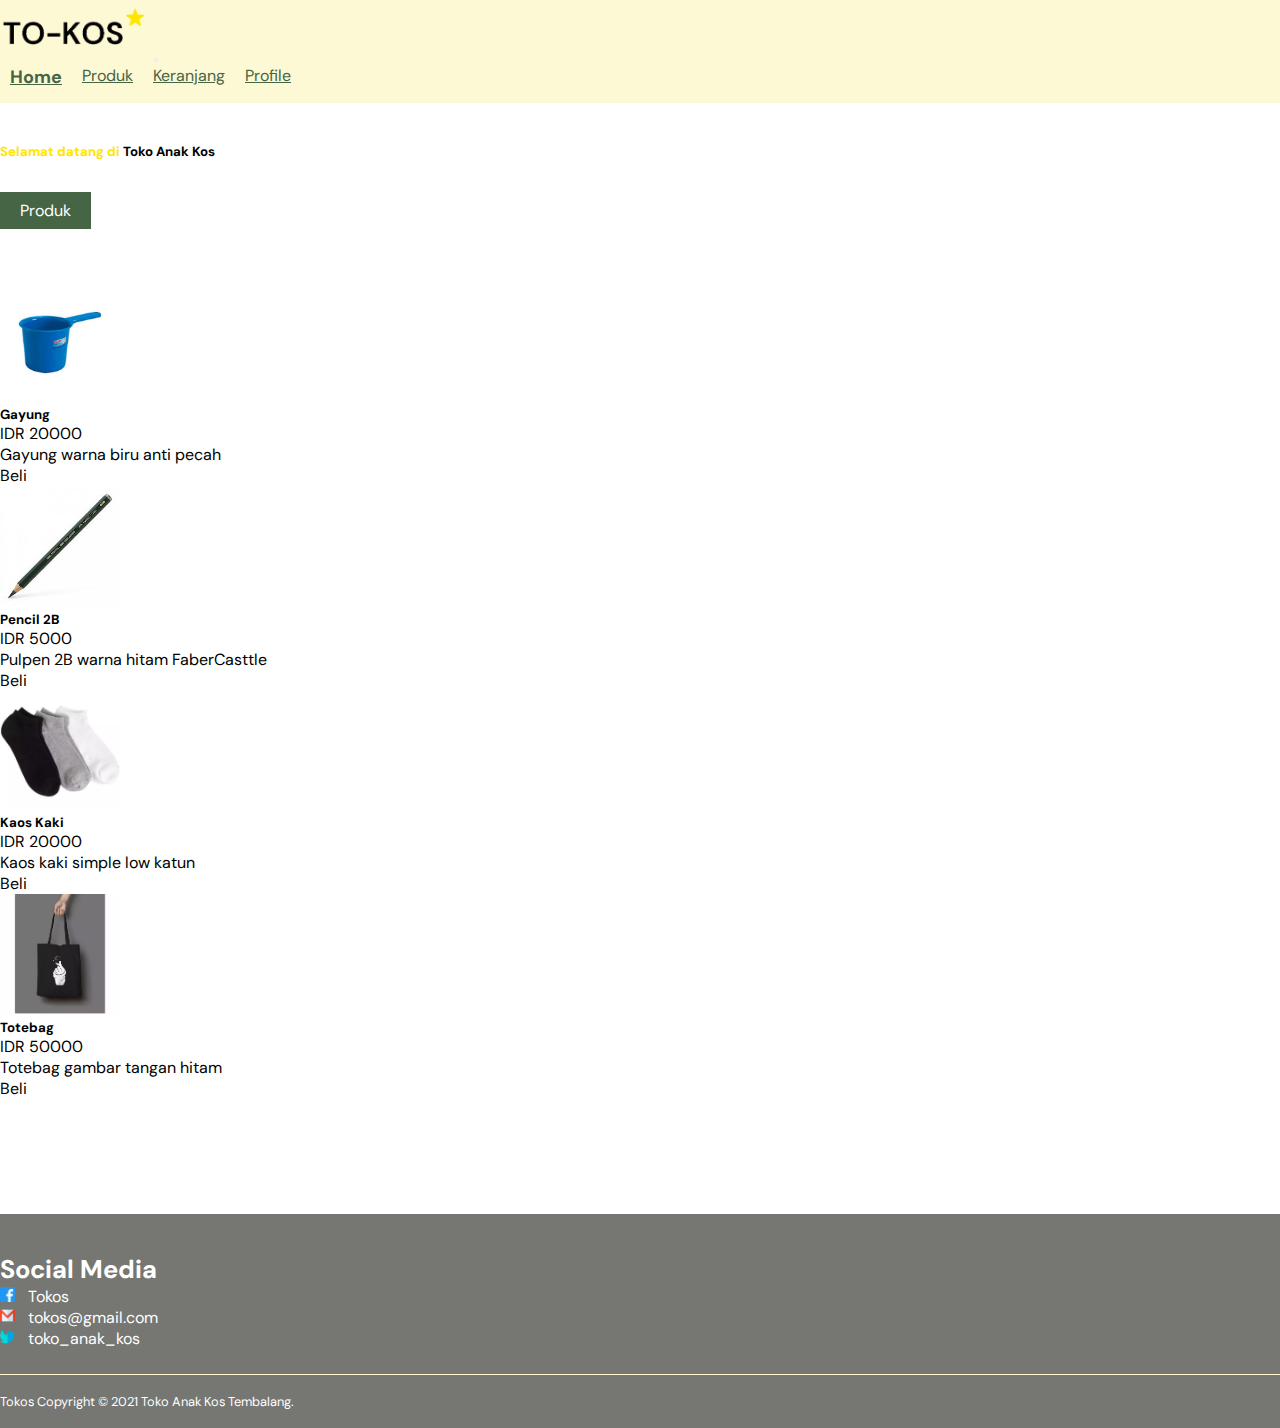
==== index.html @ ce703771 "isialamat" ====
<!DOCTYPE html>
<html lang="en">
<head>
    <meta charset="UTF-8">
    <meta http-equiv="X-UA-Compatible" content="IE=edge">
    <meta name="viewport" content="width=device-width, initial-scale=1.0">
    <title>Home</title>
    <link rel="preconnect" href="https://fonts.googleapis.com">
    <link rel="preconnect" href="https://fonts.gstatic.com" crossorigin>
    <link href="https://fonts.googleapis.com/css2?family=DM+Sans:ital,wght@0,400;0,500;0,700;1,400&display=swap" rel="stylesheet">
    <link href="https://cdn.jsdelivr.net/npm/bootstrap@5.1.3/dist/css/bootstrap.min.css" rel="stylesheet" integrity="sha384-1BmE4kWBq78iYhFldvKuhfTAU6auU8tT94WrHftjDbrCEXSU1oBoqyl2QvZ6jIW3" crossorigin="anonymous">
    <script src="https://cdn.jsdelivr.net/npm/bootstrap@5.1.3/dist/js/bootstrap.bundle.min.js" integrity="sha384-ka7Sk0Gln4gmtz2MlQnikT1wXgYsOg+OMhuP+IlRH9sENBO0LRn5q+8nbTov4+1p" crossorigin="anonymous"></script>
    <link rel="stylesheet" href="customerstyle.css">
</head>
<body>
    <!-- navbar -->
    <nav class="navbar navbar-expand-lg " style="background:#FDF9D5">
        <div class="container p-2">
          <img src="images/tokos.png" style="height: 60px; background-size: cover;" alt="">
          <button class="navbar-toggler navbar-light" type="button" data-bs-toggle="collapse" data-bs-target="#navbarNavAltMarkup" aria-controls="navbarNavAltMarkup" aria-expanded="false" aria-label="Toggle navigation">
            <span style="height: 3vh;" class="navbar-toggler-icon" ></span>
          </button>
          <div class="collapse navbar-collapse justify-content-end" style="height: 3vw;" id="navbarNavAltMarkup">
            <div class=" navbar-nav" style="display: flex;" >
              <a class="nav-link" style="font-weight: 700; font-size: large;" href="index.html">Home</a>
              <a class="nav-link" href="produk.html">Produk</a>
              <a class="nav-link" href="keranjang.html">Keranjang</a>
              <a class="nav-link" href="profile.html">Profile</a>
            </div>
          </div>
        </div>
    </nav>
    <!-- header -->
    <div class="container text-center" style="margin-top: 40px;">
        <h5 > <span style="color: #FFE500;" >Selamat datang di</span> Toko Anak Kos</h5>
        <div class="container" style="margin-top: 40px;">
            <a class="btnproduk" href="produk.html" style=" background-color: #466545;color: white;;text-decoration: none;padding: 8px 20px; ">Produk</a>
        </div>
    </div>
    <!-- selogan -->
    <div class="container"></div>


    <!-- menampilkan sample barang -->
    <div class="container" style="margin-top: 60px;" >
        <div class="row row-cols-2 row-cols-lg-4 g-2 g-lg-3">
          <div class="col">
            <div class="p-3 border ">
                <img src="images/gayung.jpg" style="width: 120px;background-size: cover;"  alt="">
                <h5> Gayung</h5>
                <p>IDR 20000 <br> Gayung warna biru anti pecah </p>
                <div class="btn btn-warning">Beli</div>
            </div>
          </div>
          <div class="col">
            <div class="p-3 border ">
                <img src="images/pencil.jfif" style="width: 120px;background-size: cover;"  alt="">
                <h5>Pencil 2B</h5>
                <p>IDR 5000 <br> Pulpen 2B warna hitam  FaberCasttle</p>
                <div class="btn btn-warning">Beli</div>
            </div>
          </div>
          <div class="col">
            <div class="p-3 border ">
                <img src="images/kaos_kaki.jpg" style="width: 120px;background-size: cover;"  alt="">
                <h5>Kaos Kaki</h5>
                <p>IDR 20000 <br> Kaos kaki simple low katun</p>
                <div class="btn btn-warning">Beli</div>
            </div>
          </div>
          <div class="col">
            <div class="p-3 border ">
                <img src="images/totebag.webp" style="width: 120px;background-size: cover;"  alt="">
                <h5>Totebag</h5>
                <p>IDR 50000 <br> Totebag gambar tangan hitam</p>
                <div class="btn btn-warning">Beli</div>
            </div>
          </div>
        </div>
    </div>

    <footer>
        <div class="isi" style="border-bottom:#FDF9D5 0.1vw solid;">
            <div class="container justify-content-end " >
                <div class="main" style="margin-top: 9vw;">
                    <p style="font-size: 2vw; font-weight: 700;  padding-top: 3vw;">Social Media</p>
                </div>
                <div class="akun" style="margin-bottom: 2vw;">
                    <img src="images/facebook.png" style="width: 15px;background-size: cover;" alt=""><a class="facebook" href="">Tokos</a><br>
                    <img src="images/mail.png" style="width: 15px;background-size: cover;" alt=""><a class="mail" href="">tokos@gmail.com</a><br>
                    <img src="images/twitter.png" style="width: 15px;background-size: cover;" alt=""><a class="facebook" href="">toko_anak_kos</a>
                </div>
            </div>
        </div>
        <div class="container" style="width: 90%;">
            <p style="padding: 2vh 0;font-size: 1vw;"> Tokos Copyright ©  2021 Toko Anak Kos Tembalang.</p>
        </div>
    </footer>
</body>
</html>
---- customerstyle.css ----
*{
    padding: 0;
    margin: 0;
    font-family: 'DM Sans', sans-serif;  
}
a{
    
    color:#466545;
}
/* nav */
.nav-link{
    color:#466545;
    margin: 0 10px;
}
.nav-link:hover{
    font-size: large;
    font-weight: 700;
    color:#466545;
}

/* main */
/* header */
h5{
    font-weight: 700;
}
.btnproduk:hover{
    font-size: larger;
}

/* footer */
footer{
    background-color: #767672;
    color: white;
}

.akun a{
    color: white;
    text-decoration: none;
    margin-left: 1vw;
}

/* PRODUK.HTML */
.inputbarang{
    width: 700px;
    margin: 40px auto;
}

.inputbarang .btn-outline-secondary{
    border-radius: 0;
    background-color: #466545;
    color: white;
}


/* PROFILE.HTML */
.container .row tr{
    margin-bottom: 4rem;


}


/* UBAH DATA */
.dataUbah button{
    float: right;
    background-color: hsl(54, 100%, 61%);
    color: white;
    font-weight: 700;
    
}

@import url('https://fonts.googleapis.com/css2?family=DM+Sans:ital,wght@0,400;0,500;0,700;1,400&display=swap');
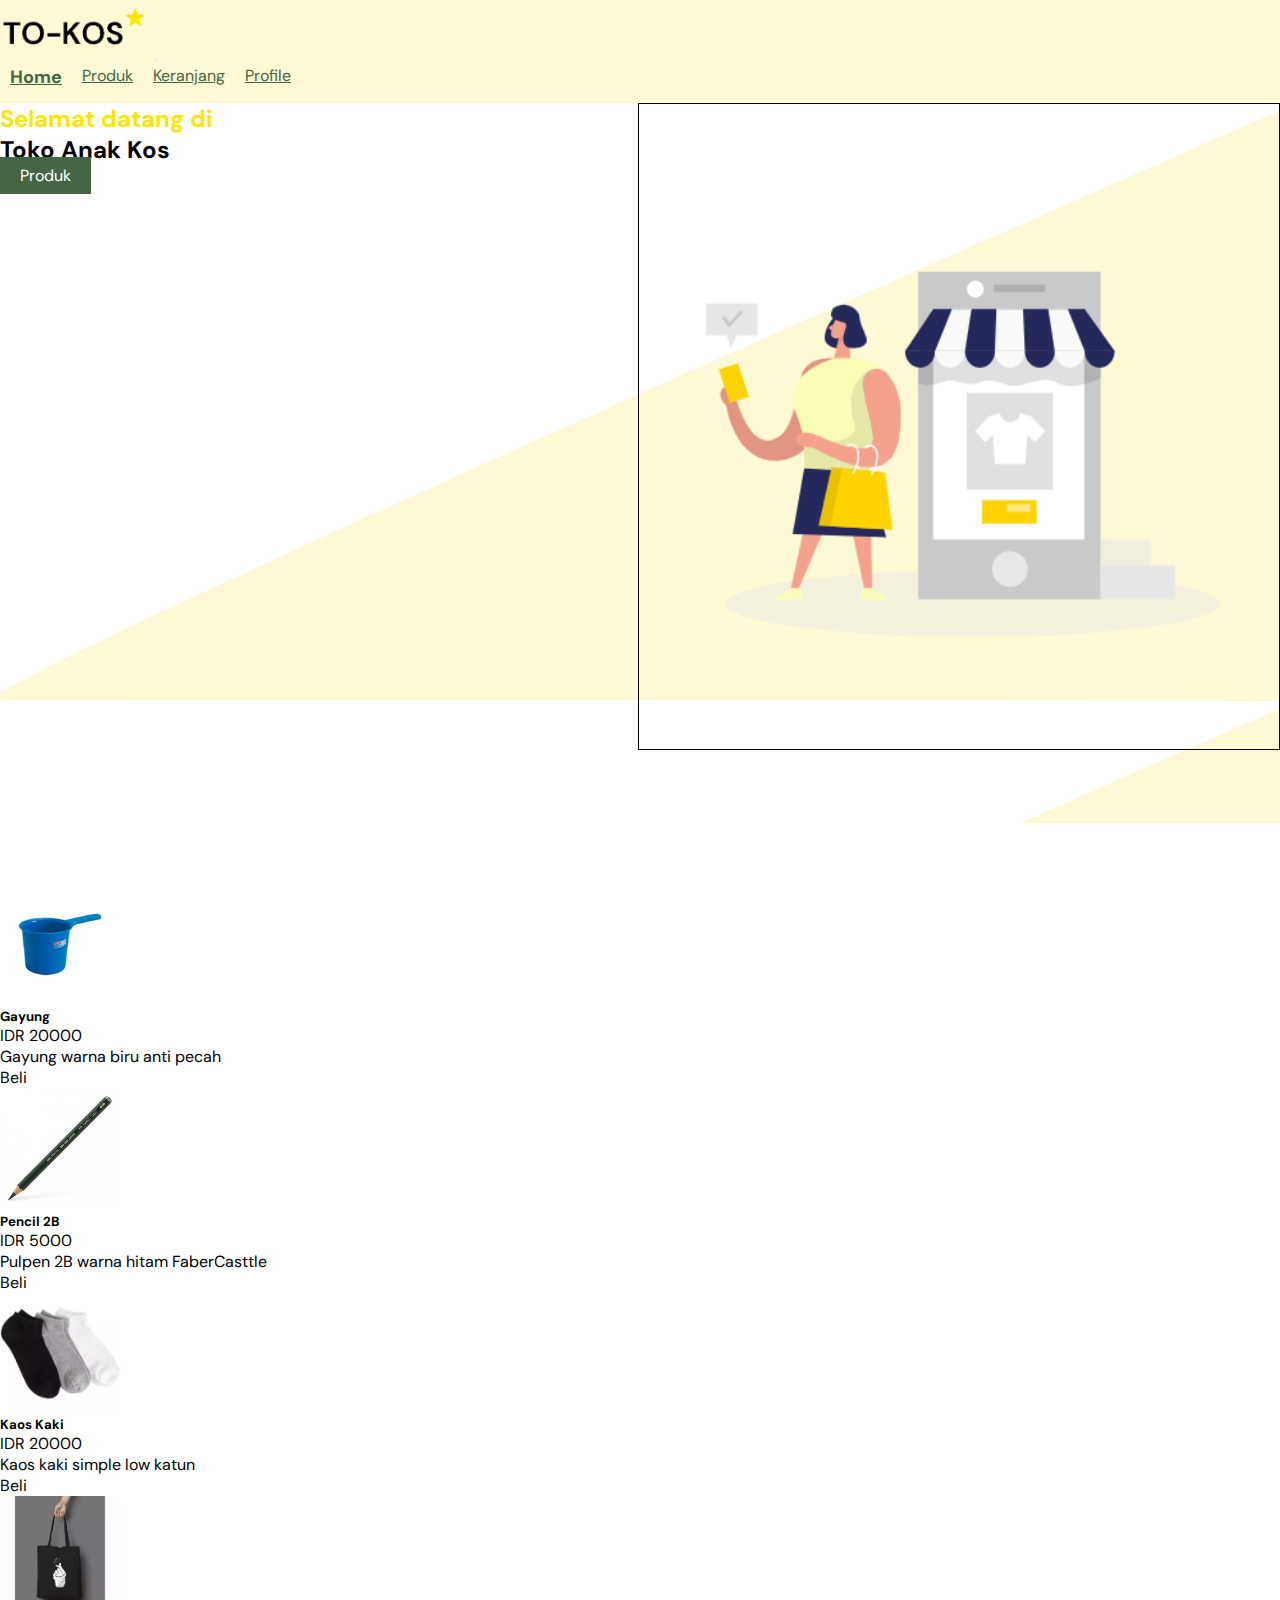
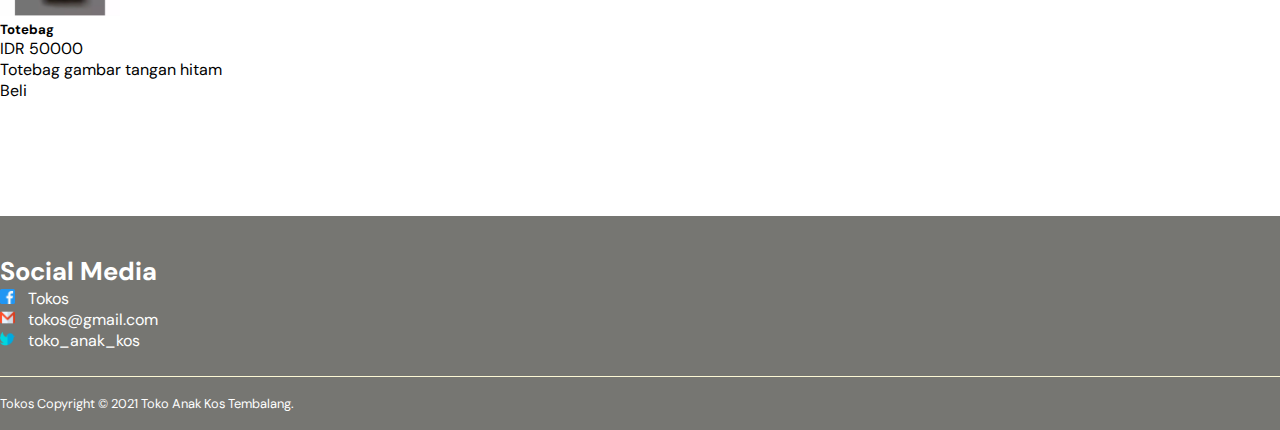
==== commit 750811e1: "sidebar" ====
--- a/index.html
+++ b/index.html
@@ -31,14 +31,22 @@
         </div>
     </nav>
     <!-- header -->
-    <div class="container text-center" style="margin-top: 40px;">
-        <h5 > <span style="color: #FFE500;" >Selamat datang di</span> Toko Anak Kos</h5>
-        <div class="container" style="margin-top: 40px;">
+    <!-- selogan -->
+    <!-- style="background-image: url('images/slogan/vektor.png');height: 40vw; background-size: cover;display: flex;" -->
+    <div class="slogan" style="height: 45rem;background-image: url('images/slogan/vektor.png');background-size: contain;">
+      <div class="container" style="height: inherit;">
+        <div class="isian1 my-auto" style="float: left;">
+          <h2> <span style="color: #FFE500;align-items: center;" >Selamat datang di</span><br> Toko Anak Kos</h2>
+          <div class="containers">
             <a class="btnproduk" href="produk.html" style=" background-color: #466545;color: white;;text-decoration: none;padding: 8px 20px; ">Produk</a>
+          </div>
         </div>
+        <div class="isian2 " style="float: right;border: 1px solid;">
+          <img src="images/slogan/ilustrasi.png" style="width: 40rem;" alt="">
+        </div>
+      </div>
     </div>
-    <!-- selogan -->
-    <div class="container"></div>
+    
 
 
     <!-- menampilkan sample barang -->
--- a/customerstyle.css
+++ b/customerstyle.css
@@ -39,6 +39,8 @@
     margin-left: 1vw;
 }
 
+/* index */
+
 /* PRODUK.HTML */
 .inputbarang{
     width: 700px;
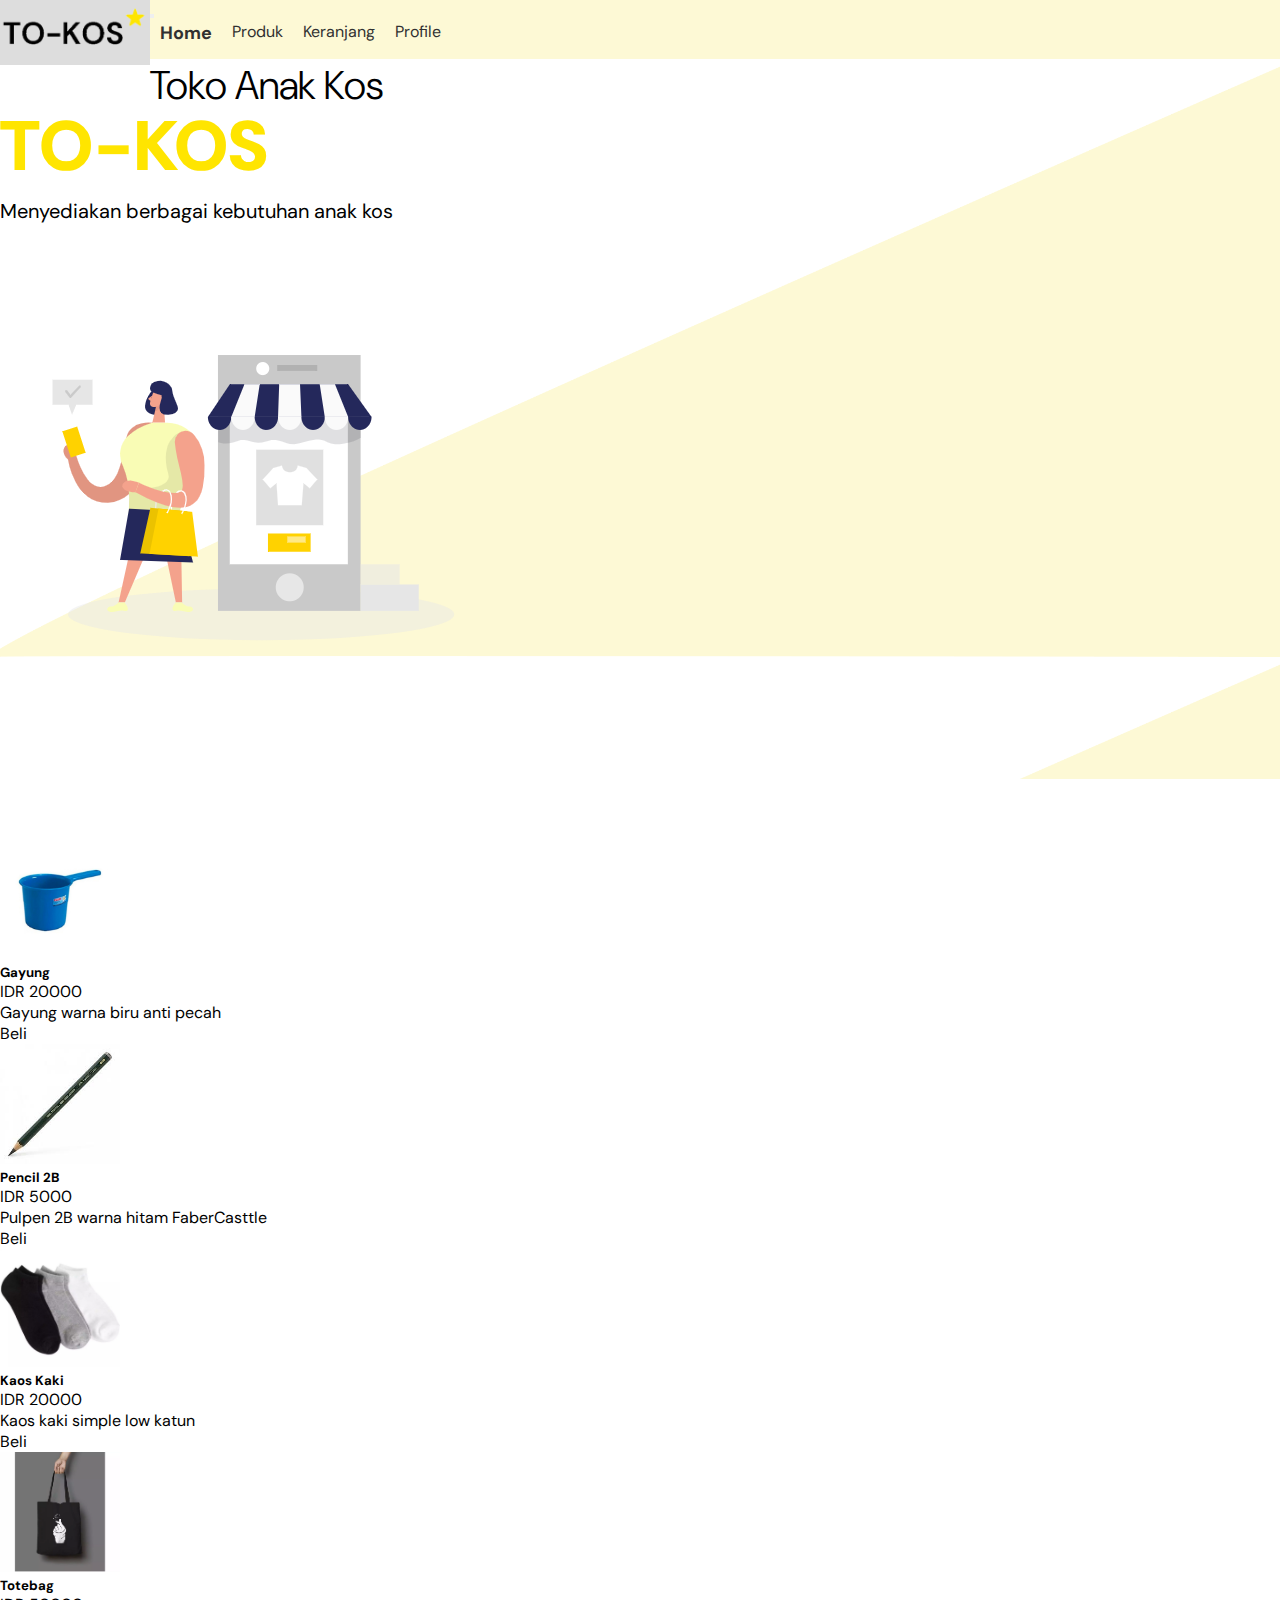
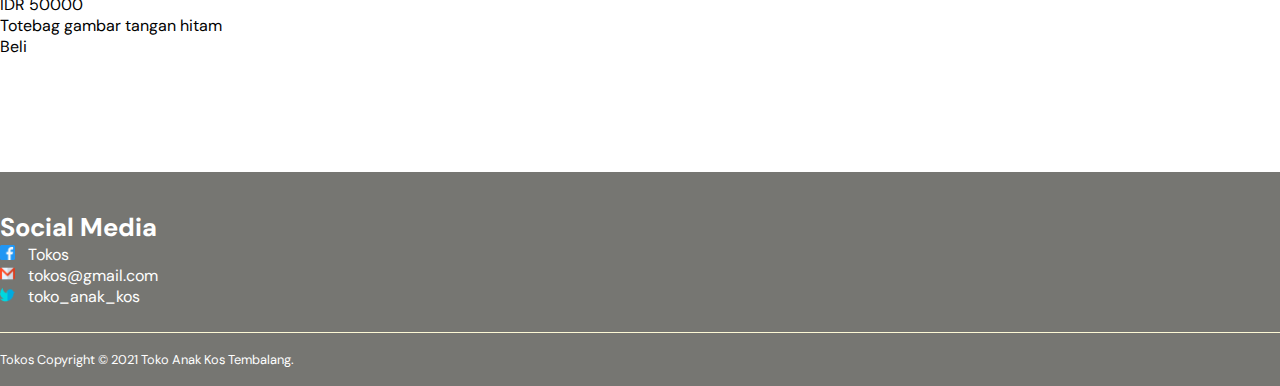
==== commit 335a270c: "index" ====
--- a/index.html
+++ b/index.html
@@ -1,108 +1,149 @@
 <!DOCTYPE html>
 <html lang="en">
+
 <head>
-    <meta charset="UTF-8">
-    <meta http-equiv="X-UA-Compatible" content="IE=edge">
-    <meta name="viewport" content="width=device-width, initial-scale=1.0">
-    <title>Home</title>
-    <link rel="preconnect" href="https://fonts.googleapis.com">
-    <link rel="preconnect" href="https://fonts.gstatic.com" crossorigin>
-    <link href="https://fonts.googleapis.com/css2?family=DM+Sans:ital,wght@0,400;0,500;0,700;1,400&display=swap" rel="stylesheet">
-    <link href="https://cdn.jsdelivr.net/npm/bootstrap@5.1.3/dist/css/bootstrap.min.css" rel="stylesheet" integrity="sha384-1BmE4kWBq78iYhFldvKuhfTAU6auU8tT94WrHftjDbrCEXSU1oBoqyl2QvZ6jIW3" crossorigin="anonymous">
-    <script src="https://cdn.jsdelivr.net/npm/bootstrap@5.1.3/dist/js/bootstrap.bundle.min.js" integrity="sha384-ka7Sk0Gln4gmtz2MlQnikT1wXgYsOg+OMhuP+IlRH9sENBO0LRn5q+8nbTov4+1p" crossorigin="anonymous"></script>
-    <link rel="stylesheet" href="customerstyle.css">
+  <meta charset="UTF-8">
+  <meta http-equiv="X-UA-Compatible" content="IE=edge">
+  <meta name="viewport" content="width=device-width, initial-scale=1.0">
+  <title>Home</title>
+  <link rel="preconnect" href="https://fonts.googleapis.com">
+  <link rel="preconnect" href="https://fonts.gstatic.com" crossorigin>
+  <link href="https://fonts.googleapis.com/css2?family=DM+Sans:ital,wght@0,400;0,500;0,700;1,400&display=swap"
+    rel="stylesheet">
+  <link href="https://cdn.jsdelivr.net/npm/bootstrap@5.1.3/dist/css/bootstrap.min.css" rel="stylesheet"
+    integrity="sha384-1BmE4kWBq78iYhFldvKuhfTAU6auU8tT94WrHftjDbrCEXSU1oBoqyl2QvZ6jIW3" crossorigin="anonymous">
+  <script src="https://cdn.jsdelivr.net/npm/bootstrap@5.1.3/dist/js/bootstrap.bundle.min.js"
+    integrity="sha384-ka7Sk0Gln4gmtz2MlQnikT1wXgYsOg+OMhuP+IlRH9sENBO0LRn5q+8nbTov4+1p" crossorigin="anonymous">
+  </script>
+  <link rel="stylesheet" href="customer-style.css">
 </head>
+
 <body>
-    <!-- navbar -->
-    <nav class="navbar navbar-expand-lg " style="background:#FDF9D5">
-        <div class="container p-2">
-          <img src="images/tokos.png" style="height: 60px; background-size: cover;" alt="">
-          <button class="navbar-toggler navbar-light" type="button" data-bs-toggle="collapse" data-bs-target="#navbarNavAltMarkup" aria-controls="navbarNavAltMarkup" aria-expanded="false" aria-label="Toggle navigation">
-            <span style="height: 3vh;" class="navbar-toggler-icon" ></span>
-          </button>
-          <div class="collapse navbar-collapse justify-content-end" style="height: 3vw;" id="navbarNavAltMarkup">
-            <div class=" navbar-nav" style="display: flex;" >
-              <a class="nav-link" style="font-weight: 700; font-size: large;" href="index.html">Home</a>
-              <a class="nav-link" href="produk.html">Produk</a>
-              <a class="nav-link" href="keranjang.html">Keranjang</a>
-              <a class="nav-link" href="profile.html">Profile</a>
+  <!-- navbar -->
+  <nav class="navbar navbar-expand-lg" id="navbar" style="background:#FDF9D5">
+    <div class="container p-2">
+      <a href="index.html" id="logo">
+        <img src="images/tokos.png" style="height: 60px; background-size: cover;" alt="">
+      </a>
+
+      <button class="navbar-toggler navbar-light" type="button" data-bs-toggle="collapse"
+        data-bs-target="#navbarNavAltMarkup" aria-controls="navbarNavAltMarkup" aria-expanded="false"
+        aria-label="Toggle navigation">
+        <span style="height: 3vh;" class="navbar-toggler-icon"></span>
+      </button>
+      <div class="collapse navbar-collapse justify-content-end" style="height: 3vw;" id="navbarNavAltMarkup">
+        <div class=" navbar-nav" style="display: flex;">
+          <a class="nav-link" style="font-weight: 700; font-size: large;" href="index.html">Home</a>
+          <a class="nav-link" href="produk.html">Produk</a>
+          <a class="nav-link" href="keranjang.html">Keranjang</a>
+          <a class="nav-link" href="profile.html">Profile</a>
+        </div>
+      </div>
+    </div>
+  </nav>
+  <!-- header -->
+  <!-- selogan -->
+  <!-- style="background-image: url('images/slogan/vektor.png');height: 40vw; background-size: cover;display: flex;" -->
+  <div class="slogan__section"
+    style="height: 45rem;background-image: url('images/slogan/vektor.png');background-size: contain;">
+    <div class="container" style="height: inherit;">
+      <div class="row">
+        <div class="col-12 col-md-6 col-lg-4 my-auto">
+          <div class="isian1 ">
+            <p class="slogan__tokos__text">Toko Anak Kos</p>
+            <h2 class="slogan__tokos">TO-KOS</h2>
+            <p class="slogan__tokos__text2">Toko Anak Kos</p>
+            <p>Menyediakan berbagai kebutuhan anak kos</p>
+            <p></p>
+          </div>
+        </div>
+        <div class="col-12 col-md-6 col-lg-8">
+          <div class="isian2">
+            <div class="ilustrasi__sec float-end">
+              <img src=" images/slogan/ilustrasi.png" class="img-fluid" alt="">
             </div>
           </div>
         </div>
-    </nav>
-    <!-- header -->
-    <!-- selogan -->
-    <!-- style="background-image: url('images/slogan/vektor.png');height: 40vw; background-size: cover;display: flex;" -->
-    <div class="slogan" style="height: 45rem;background-image: url('images/slogan/vektor.png');background-size: contain;">
-      <div class="container" style="height: inherit;">
-        <div class="isian1 my-auto" style="float: left;">
-          <h2> <span style="color: #FFE500;align-items: center;" >Selamat datang di</span><br> Toko Anak Kos</h2>
-          <div class="containers">
-            <a class="btnproduk" href="produk.html" style=" background-color: #466545;color: white;;text-decoration: none;padding: 8px 20px; ">Produk</a>
+      </div>
+    </div>
+  </div>
+
+
+
+  <!-- barang section -->
+  <div class="barang__section">
+    <div class="container" style="margin-top: 60px;">
+      <div class="row row-cols-2 row-cols-lg-4 g-2 g-lg-3">
+        <div class="col">
+          <div class="p-3 border ">
+            <img src="images/gayung.jpg" style="width: 120px;background-size: cover;" alt="">
+            <h5> Gayung</h5>
+            <p>IDR 20000 <br> Gayung warna biru anti pecah </p>
+            <div class="btn btn-warning">Beli</div>
           </div>
         </div>
-        <div class="isian2 " style="float: right;border: 1px solid;">
-          <img src="images/slogan/ilustrasi.png" style="width: 40rem;" alt="">
+        <div class="col">
+          <div class="p-3 border ">
+            <img src="images/pencil.jfif" style="width: 120px;background-size: cover;" alt="">
+            <h5>Pencil 2B</h5>
+            <p>IDR 5000 <br> Pulpen 2B warna hitam FaberCasttle</p>
+            <div class="btn btn-warning">Beli</div>
+          </div>
+        </div>
+        <div class="col">
+          <div class="p-3 border ">
+            <img src="images/kaos_kaki.jpg" style="width: 120px;background-size: cover;" alt="">
+            <h5>Kaos Kaki</h5>
+            <p>IDR 20000 <br> Kaos kaki simple low katun</p>
+            <div class="btn btn-warning">Beli</div>
+          </div>
+        </div>
+        <div class="col">
+          <div class="p-3 border ">
+            <img src="images/totebag.webp" style="width: 120px;background-size: cover;" alt="">
+            <h5>Totebag</h5>
+            <p>IDR 50000 <br> Totebag gambar tangan hitam</p>
+            <div class="btn btn-warning">Beli</div>
+          </div>
         </div>
       </div>
     </div>
-    
+  </div>
+  <!-- end barang section -->
 
+  <footer>
+    <div class="isi" style="border-bottom:#FDF9D5 0.1vw solid;">
+      <div class="container justify-content-end ">
+        <div class="main" style="margin-top: 9vw;">
+          <p style="font-size: 2vw; font-weight: 700;  padding-top: 3vw;">Social Media</p>
+        </div>
+        <div class="akun" style="margin-bottom: 2vw;">
+          <img src="images/facebook.png" style="width: 15px;background-size: cover;" alt=""><a class="facebook"
+            href="">Tokos</a><br>
+          <img src="images/mail.png" style="width: 15px;background-size: cover;" alt=""><a class="mail"
+            href="">tokos@gmail.com</a><br>
+          <img src="images/twitter.png" style="width: 15px;background-size: cover;" alt=""><a class="facebook"
+            href="">toko_anak_kos</a>
+        </div>
+      </div>
+    </div>
+    <div class="container" style="width: 90%;">
+      <p style="padding: 2vh 0;font-size: 1vw;"> Tokos Copyright © 2021 Toko Anak Kos Tembalang.</p>
+    </div>
+  </footer>
+</body>
+<script>
+  /* When the user scrolls down, hide the navbar. When the user scrolls up, show the navbar */
+  var prevScrollpos = window.pageYOffset;
+  window.onscroll = function () {
+    var currentScrollPos = window.pageYOffset;
+    if (prevScrollpos > currentScrollPos) {
+      document.getElementById("navbar").style.top = "0";
+    } else {
+      document.getElementById("navbar").style.top = "-100px";
+    }
+    prevScrollpos = currentScrollPos;
+  }
+</script>
 
-    <!-- menampilkan sample barang -->
-    <div class="container" style="margin-top: 60px;" >
-        <div class="row row-cols-2 row-cols-lg-4 g-2 g-lg-3">
-          <div class="col">
-            <div class="p-3 border ">
-                <img src="images/gayung.jpg" style="width: 120px;background-size: cover;"  alt="">
-                <h5> Gayung</h5>
-                <p>IDR 20000 <br> Gayung warna biru anti pecah </p>
-                <div class="btn btn-warning">Beli</div>
-            </div>
-          </div>
-          <div class="col">
-            <div class="p-3 border ">
-                <img src="images/pencil.jfif" style="width: 120px;background-size: cover;"  alt="">
-                <h5>Pencil 2B</h5>
-                <p>IDR 5000 <br> Pulpen 2B warna hitam  FaberCasttle</p>
-                <div class="btn btn-warning">Beli</div>
-            </div>
-          </div>
-          <div class="col">
-            <div class="p-3 border ">
-                <img src="images/kaos_kaki.jpg" style="width: 120px;background-size: cover;"  alt="">
-                <h5>Kaos Kaki</h5>
-                <p>IDR 20000 <br> Kaos kaki simple low katun</p>
-                <div class="btn btn-warning">Beli</div>
-            </div>
-          </div>
-          <div class="col">
-            <div class="p-3 border ">
-                <img src="images/totebag.webp" style="width: 120px;background-size: cover;"  alt="">
-                <h5>Totebag</h5>
-                <p>IDR 50000 <br> Totebag gambar tangan hitam</p>
-                <div class="btn btn-warning">Beli</div>
-            </div>
-          </div>
-        </div>
-    </div>
-
-    <footer>
-        <div class="isi" style="border-bottom:#FDF9D5 0.1vw solid;">
-            <div class="container justify-content-end " >
-                <div class="main" style="margin-top: 9vw;">
-                    <p style="font-size: 2vw; font-weight: 700;  padding-top: 3vw;">Social Media</p>
-                </div>
-                <div class="akun" style="margin-bottom: 2vw;">
-                    <img src="images/facebook.png" style="width: 15px;background-size: cover;" alt=""><a class="facebook" href="">Tokos</a><br>
-                    <img src="images/mail.png" style="width: 15px;background-size: cover;" alt=""><a class="mail" href="">tokos@gmail.com</a><br>
-                    <img src="images/twitter.png" style="width: 15px;background-size: cover;" alt=""><a class="facebook" href="">toko_anak_kos</a>
-                </div>
-            </div>
-        </div>
-        <div class="container" style="width: 90%;">
-            <p style="padding: 2vh 0;font-size: 1vw;"> Tokos Copyright ©  2021 Toko Anak Kos Tembalang.</p>
-        </div>
-    </footer>
-</body>
 </html>--- a/customer-style.css
+++ b/customer-style.css
@@ -0,0 +1,135 @@
+*{
+    padding: 0;
+    margin: 0;
+    font-family: 'DM Sans', sans-serif;  
+}
+a{
+    
+    color:#466545;
+}
+/* nav */
+.nav-link{
+    color:#466545;
+    margin: 0 10px;
+}
+.nav-link:hover{
+    font-size: large;
+    font-weight: 700;
+    color:#466545;
+}
+
+/* main */
+/* header */
+h5{
+    font-weight: 700;
+}
+.btnproduk:hover{
+    font-size: larger;
+}
+
+/* footer */
+footer{
+    background-color: #767672;
+    color: white;
+}
+
+.akun a{
+    color: white;
+    text-decoration: none;
+    margin-left: 1vw;
+}
+
+/* Navbar */
+#navbar {
+    background-color: #333; /* Black background color */
+    position: sticky; /* Make it stick/fixed */
+    top: 0; /* Stay on top */
+    width: 100%; /* Full width */
+    transition: top 0.5s; /* Transition effect when sliding down (and up) */
+  }
+  
+  /* Style the navbar links */
+  #navbar a {
+    float: left;
+    display: block;
+    color: rgb(49, 49, 49);
+    text-align: center;
+    /* padding: 15px; */
+    text-decoration: none;
+  }
+  
+  #navbar a:hover {
+    background-color: #ddd;
+    color: black;
+  }
+
+/* index */
+/* ******************************** INDEX  ************************************ */
+.ilustrasi__sec{
+    max-width: 500px;
+    text-align: right;
+}
+.isian1{
+    font-size: 20px !important;
+}
+.slogan__tokos{
+    color: #FFE500;
+    align-items: center;
+    font-weight: 1000;
+    font-size: 70px !important;
+    margin-top: -10px ;
+    margin-bottom: -10px;
+}
+.slogan__tokos__text{
+    font-size: 40px;
+    font-weight: 300;
+    margin-bottom: 0;
+}
+.slogan__tokos__text2{
+    visibility: hidden;
+    margin: -10px;
+}
+/* PRODUK.HTML */
+.inputbarang{
+    width: 700px;
+    margin: 40px auto;
+}
+
+.inputbarang .btn-outline-secondary{
+    border-radius: 0;
+    background-color: #466545;
+    color: white;
+}
+
+
+/* PROFILE.HTML */
+.container .row tr{
+    margin-bottom: 4rem;
+
+
+}
+
+
+/* UBAH DATA */
+.dataUbah button{
+    float: right;
+    background-color: hsl(54, 100%, 61%);
+    color: white;
+    font-weight: 700;
+    
+}
+
+/* ****************************RESPONSIVE********************************* */
+@media screen and (max-width:756px){
+    .slogan__tokos__text2{
+        visibility: visible !important;
+        font-size: 20px;
+        font-weight: 300;
+        margin-bottom: 0;
+    }
+    .slogan__tokos__text{
+        visibility: hidden;
+    }
+}
+
+@import url('https://fonts.googleapis.com/css2?family=DM+Sans:ital,wght@0,400;0,500;0,700;1,400&display=swap');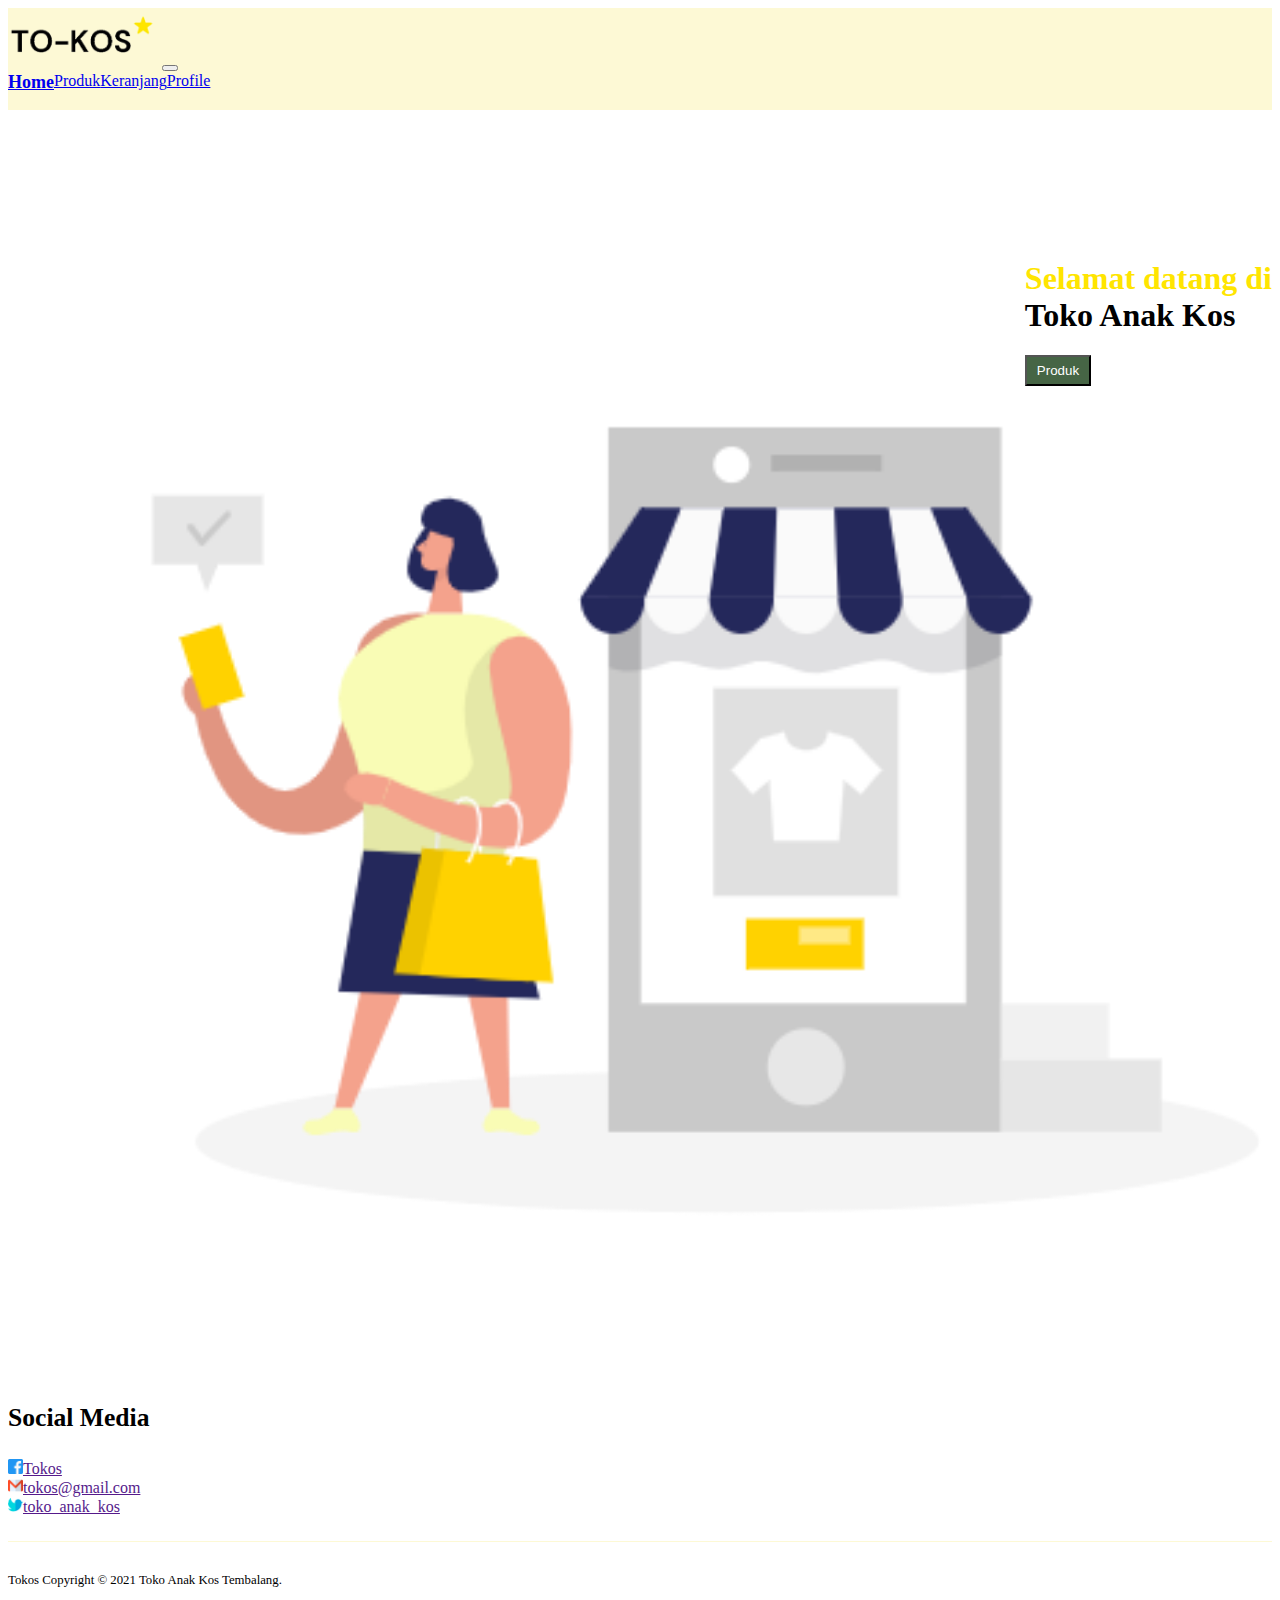
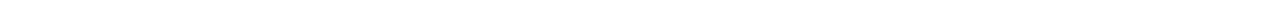
==== commit 28e8eb70: "index fix responsif" ====
--- a/index.html
+++ b/index.html
@@ -1,149 +1,86 @@
 <!DOCTYPE html>
 <html lang="en">
+<head>
+    <meta charset="UTF-8">
+    <meta http-equiv="X-UA-Compatible" content="IE=edge">
+    <meta name="viewport" content="width=device-width, initial-scale=1.0">
+    <title>Home</title>
+    <link rel="preconnect" href="https://fonts.googleapis.com">
+    <link rel="preconnect" href="https://fonts.gstatic.com" crossorigin>
+    <link href="https://fonts.googleapis.com/css2?family=DM+Sans:ital,wght@0,400;0,500;0,700;1,400&display=swap" rel="stylesheet">
+    <link href="https://cdn.jsdelivr.net/npm/bootstrap@5.1.3/dist/css/bootstrap.min.css" rel="stylesheet" integrity="sha384-1BmE4kWBq78iYhFldvKuhfTAU6auU8tT94WrHftjDbrCEXSU1oBoqyl2QvZ6jIW3" crossorigin="anonymous">
+    <script src="https://cdn.jsdelivr.net/npm/bootstrap@5.1.3/dist/js/bootstrap.bundle.min.js" integrity="sha384-ka7Sk0Gln4gmtz2MlQnikT1wXgYsOg+OMhuP+IlRH9sENBO0LRn5q+8nbTov4+1p" crossorigin="anonymous"></script>
+    <link rel="stylesheet" href="customerstyle.css">
 
-<head>
-  <meta charset="UTF-8">
-  <meta http-equiv="X-UA-Compatible" content="IE=edge">
-  <meta name="viewport" content="width=device-width, initial-scale=1.0">
-  <title>Home</title>
-  <link rel="preconnect" href="https://fonts.googleapis.com">
-  <link rel="preconnect" href="https://fonts.gstatic.com" crossorigin>
-  <link href="https://fonts.googleapis.com/css2?family=DM+Sans:ital,wght@0,400;0,500;0,700;1,400&display=swap"
-    rel="stylesheet">
-  <link href="https://cdn.jsdelivr.net/npm/bootstrap@5.1.3/dist/css/bootstrap.min.css" rel="stylesheet"
-    integrity="sha384-1BmE4kWBq78iYhFldvKuhfTAU6auU8tT94WrHftjDbrCEXSU1oBoqyl2QvZ6jIW3" crossorigin="anonymous">
-  <script src="https://cdn.jsdelivr.net/npm/bootstrap@5.1.3/dist/js/bootstrap.bundle.min.js"
-    integrity="sha384-ka7Sk0Gln4gmtz2MlQnikT1wXgYsOg+OMhuP+IlRH9sENBO0LRn5q+8nbTov4+1p" crossorigin="anonymous">
-  </script>
-  <link rel="stylesheet" href="customer-style.css">
+    <style>
+
+      @media (max-width: 1024px){
+        .slogan{
+          background-image: none;
+        }
+      }
+    </style>
 </head>
-
 <body>
-  <!-- navbar -->
-  <nav class="navbar navbar-expand-lg" id="navbar" style="background:#FDF9D5">
-    <div class="container p-2">
-      <a href="index.html" id="logo">
-        <img src="images/tokos.png" style="height: 60px; background-size: cover;" alt="">
-      </a>
-
-      <button class="navbar-toggler navbar-light" type="button" data-bs-toggle="collapse"
-        data-bs-target="#navbarNavAltMarkup" aria-controls="navbarNavAltMarkup" aria-expanded="false"
-        aria-label="Toggle navigation">
-        <span style="height: 3vh;" class="navbar-toggler-icon"></span>
-      </button>
-      <div class="collapse navbar-collapse justify-content-end" style="height: 3vw;" id="navbarNavAltMarkup">
-        <div class=" navbar-nav" style="display: flex;">
-          <a class="nav-link" style="font-weight: 700; font-size: large;" href="index.html">Home</a>
-          <a class="nav-link" href="produk.html">Produk</a>
-          <a class="nav-link" href="keranjang.html">Keranjang</a>
-          <a class="nav-link" href="profile.html">Profile</a>
-        </div>
-      </div>
-    </div>
-  </nav>
-  <!-- header -->
-  <!-- selogan -->
-  <!-- style="background-image: url('images/slogan/vektor.png');height: 40vw; background-size: cover;display: flex;" -->
-  <div class="slogan__section"
-    style="height: 45rem;background-image: url('images/slogan/vektor.png');background-size: contain;">
-    <div class="container" style="height: inherit;">
-      <div class="row">
-        <div class="col-12 col-md-6 col-lg-4 my-auto">
-          <div class="isian1 ">
-            <p class="slogan__tokos__text">Toko Anak Kos</p>
-            <h2 class="slogan__tokos">TO-KOS</h2>
-            <p class="slogan__tokos__text2">Toko Anak Kos</p>
-            <p>Menyediakan berbagai kebutuhan anak kos</p>
-            <p></p>
-          </div>
-        </div>
-        <div class="col-12 col-md-6 col-lg-8">
-          <div class="isian2">
-            <div class="ilustrasi__sec float-end">
-              <img src=" images/slogan/ilustrasi.png" class="img-fluid" alt="">
+    <!-- navbar -->
+    <nav class="navbar navbar-expand-lg " style="background:#FDF9D5">
+        <div class="container p-2">
+          <img src="images/tokos.png" style="height: 60px; background-size: cover;" alt="">
+          <button class="navbar-toggler navbar-light" type="button" data-bs-toggle="collapse" data-bs-target="#navbarNavAltMarkup" aria-controls="navbarNavAltMarkup" aria-expanded="false" aria-label="Toggle navigation">
+            <span style="height: 3vh;" class="navbar-toggler-icon" ></span>
+          </button>
+          <div class="collapse navbar-collapse justify-content-end" style="height: 3vw;" id="navbarNavAltMarkup">
+            <div class=" navbar-nav" style="display: flex;" >
+              <a class="nav-link" style="font-weight: 700; font-size: large;" href="index.html">Home</a>
+              <a class="nav-link" href="produk.html">Produk</a>
+              <a class="nav-link" href="keranjang.html">Keranjang</a>
+              <a class="nav-link" href="profile.html">Profile</a>
             </div>
           </div>
         </div>
-      </div>
+    </nav>
+    <!-- header -->
+    <!-- selogan -->
+    <!-- style="background-image: url('images/slogan/vektor.png');height: 40vw; background-size: cover;display: flex;" -->
+    <div class="slogan" >
+      
+        <div class="container mt-lg-5 mt-md-4 mt-sm-3">
+          <div class="row d-flex">
+            <div class="col-lg-4 col-md-12 g-5" style="margin-top: 10vw; float: right;"> 
+              <div class="p-3 ">
+                <h1><span style="color: #FFE500;align-items: center;margin-top: 20rem;" >Selamat datang di</span><br> Toko Anak Kos</h1>
+                <a class="button text-decoration-none" href="produk.html"> <button class="produk d-block mt-3 "  style="background-color: #466545;color: white;padding: 6px 10px;"> Produk</button>  </a>
+                
+              </div>
+            </div>
+            <div class="col-lg-7  col-md-12 mb-5"  >
+              <div class=" "> <img src="images/slogan/ilustrasi.png" style="width: 100%;" alt=""></div>
+            </div>
+          </div>
+        </div>
     </div>
-  </div>
+    
 
 
+    <!-- menampilkan sample barang -->
+    
 
-  <!-- barang section -->
-  <div class="barang__section">
-    <div class="container" style="margin-top: 60px;">
-      <div class="row row-cols-2 row-cols-lg-4 g-2 g-lg-3">
-        <div class="col">
-          <div class="p-3 border ">
-            <img src="images/gayung.jpg" style="width: 120px;background-size: cover;" alt="">
-            <h5> Gayung</h5>
-            <p>IDR 20000 <br> Gayung warna biru anti pecah </p>
-            <div class="btn btn-warning">Beli</div>
-          </div>
+    <footer>
+        <div class="isi" style="border-bottom:#FDF9D5 0.1vw solid;">
+            <div class="container justify-content-end " >
+                <div class="main" style="margin-top: 9vw;">
+                    <p style="font-size: 2vw; font-weight: 700;  padding-top: 3vw;">Social Media</p>
+                </div>
+                <div class="akun" style="margin-bottom: 2vw;">
+                    <img src="images/facebook.png" style="width: 15px;background-size: cover;" alt=""><a class="facebook" href="">Tokos</a><br>
+                    <img src="images/mail.png" style="width: 15px;background-size: cover;" alt=""><a class="mail" href="">tokos@gmail.com</a><br>
+                    <img src="images/twitter.png" style="width: 15px;background-size: cover;" alt=""><a class="facebook" href="">toko_anak_kos</a>
+                </div>
+            </div>
         </div>
-        <div class="col">
-          <div class="p-3 border ">
-            <img src="images/pencil.jfif" style="width: 120px;background-size: cover;" alt="">
-            <h5>Pencil 2B</h5>
-            <p>IDR 5000 <br> Pulpen 2B warna hitam FaberCasttle</p>
-            <div class="btn btn-warning">Beli</div>
-          </div>
+        <div class="container" style="width: 90%;">
+            <p style="padding: 2vh 0;font-size: 1vw;"> Tokos Copyright ©  2021 Toko Anak Kos Tembalang.</p>
         </div>
-        <div class="col">
-          <div class="p-3 border ">
-            <img src="images/kaos_kaki.jpg" style="width: 120px;background-size: cover;" alt="">
-            <h5>Kaos Kaki</h5>
-            <p>IDR 20000 <br> Kaos kaki simple low katun</p>
-            <div class="btn btn-warning">Beli</div>
-          </div>
-        </div>
-        <div class="col">
-          <div class="p-3 border ">
-            <img src="images/totebag.webp" style="width: 120px;background-size: cover;" alt="">
-            <h5>Totebag</h5>
-            <p>IDR 50000 <br> Totebag gambar tangan hitam</p>
-            <div class="btn btn-warning">Beli</div>
-          </div>
-        </div>
-      </div>
-    </div>
-  </div>
-  <!-- end barang section -->
-
-  <footer>
-    <div class="isi" style="border-bottom:#FDF9D5 0.1vw solid;">
-      <div class="container justify-content-end ">
-        <div class="main" style="margin-top: 9vw;">
-          <p style="font-size: 2vw; font-weight: 700;  padding-top: 3vw;">Social Media</p>
-        </div>
-        <div class="akun" style="margin-bottom: 2vw;">
-          <img src="images/facebook.png" style="width: 15px;background-size: cover;" alt=""><a class="facebook"
-            href="">Tokos</a><br>
-          <img src="images/mail.png" style="width: 15px;background-size: cover;" alt=""><a class="mail"
-            href="">tokos@gmail.com</a><br>
-          <img src="images/twitter.png" style="width: 15px;background-size: cover;" alt=""><a class="facebook"
-            href="">toko_anak_kos</a>
-        </div>
-      </div>
-    </div>
-    <div class="container" style="width: 90%;">
-      <p style="padding: 2vh 0;font-size: 1vw;"> Tokos Copyright © 2021 Toko Anak Kos Tembalang.</p>
-    </div>
-  </footer>
+    </footer>
 </body>
-<script>
-  /* When the user scrolls down, hide the navbar. When the user scrolls up, show the navbar */
-  var prevScrollpos = window.pageYOffset;
-  window.onscroll = function () {
-    var currentScrollPos = window.pageYOffset;
-    if (prevScrollpos > currentScrollPos) {
-      document.getElementById("navbar").style.top = "0";
-    } else {
-      document.getElementById("navbar").style.top = "-100px";
-    }
-    prevScrollpos = currentScrollPos;
-  }
-</script>
-
 </html>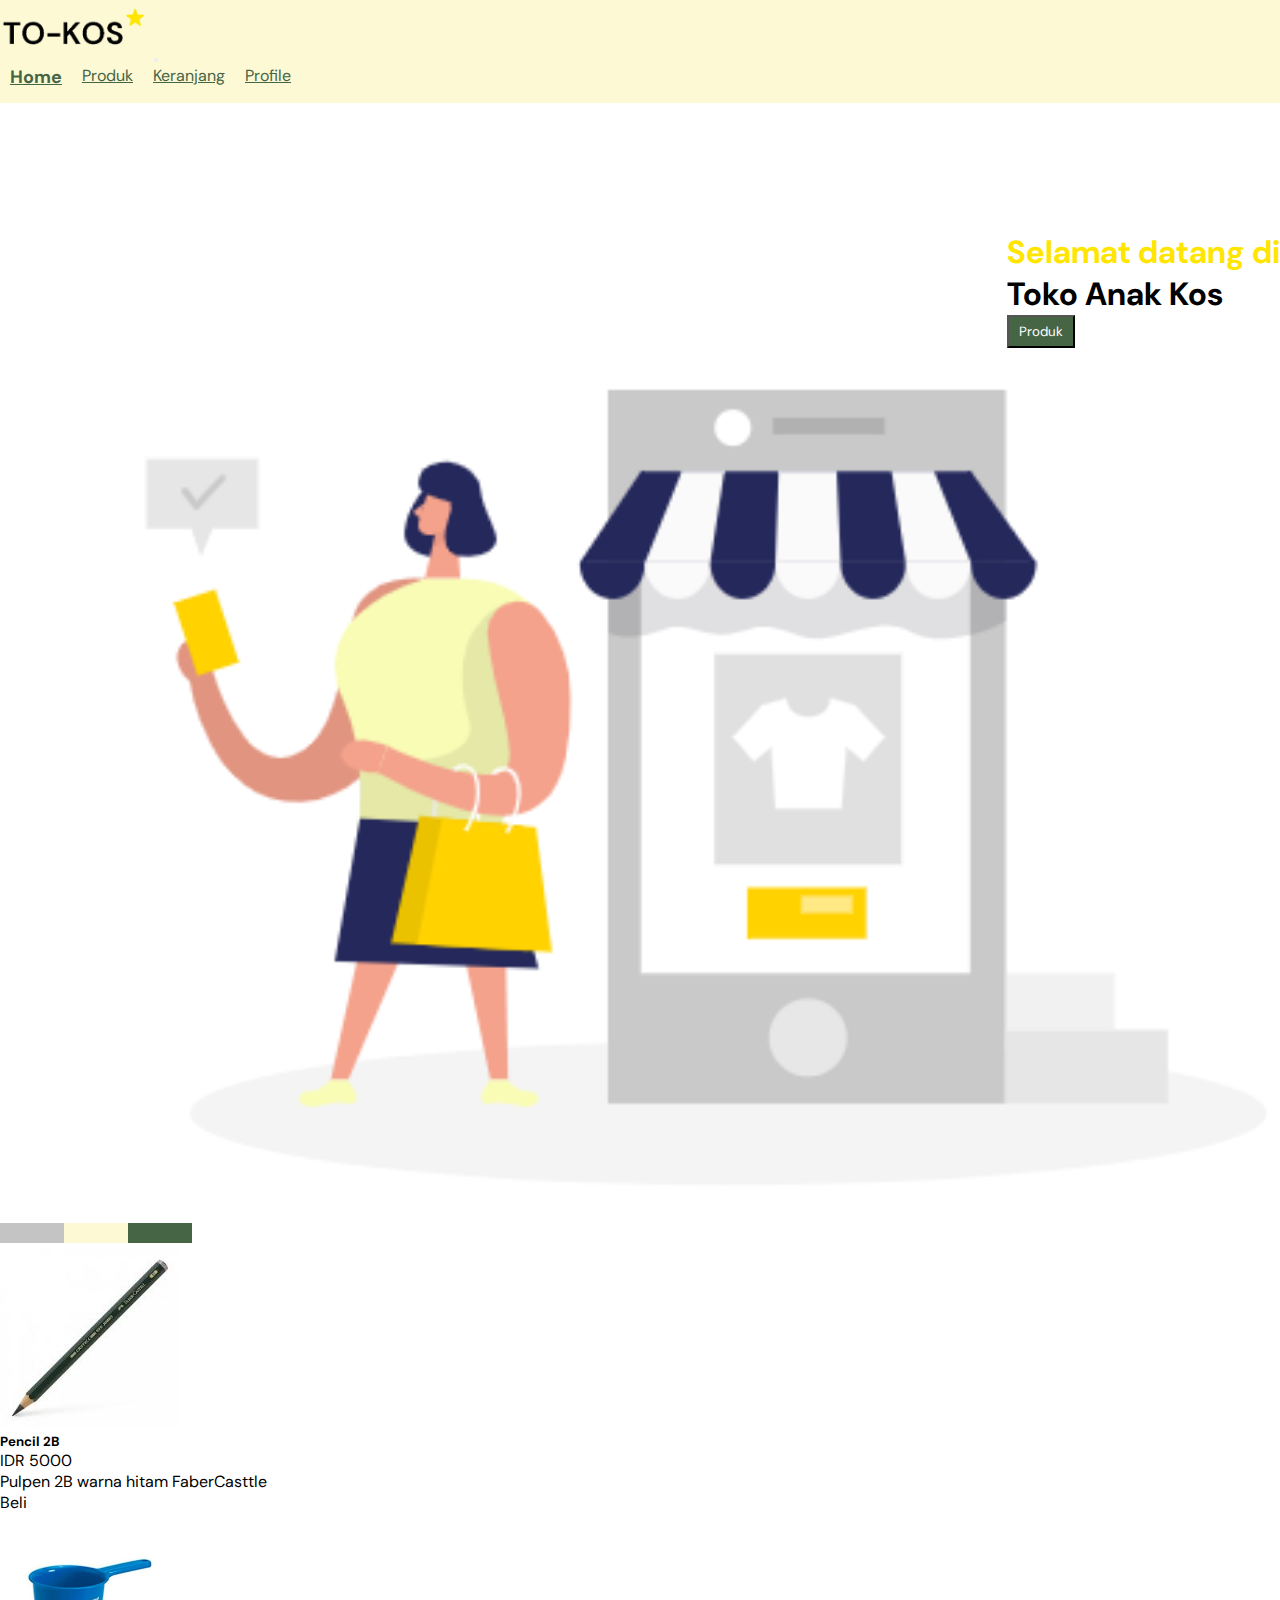
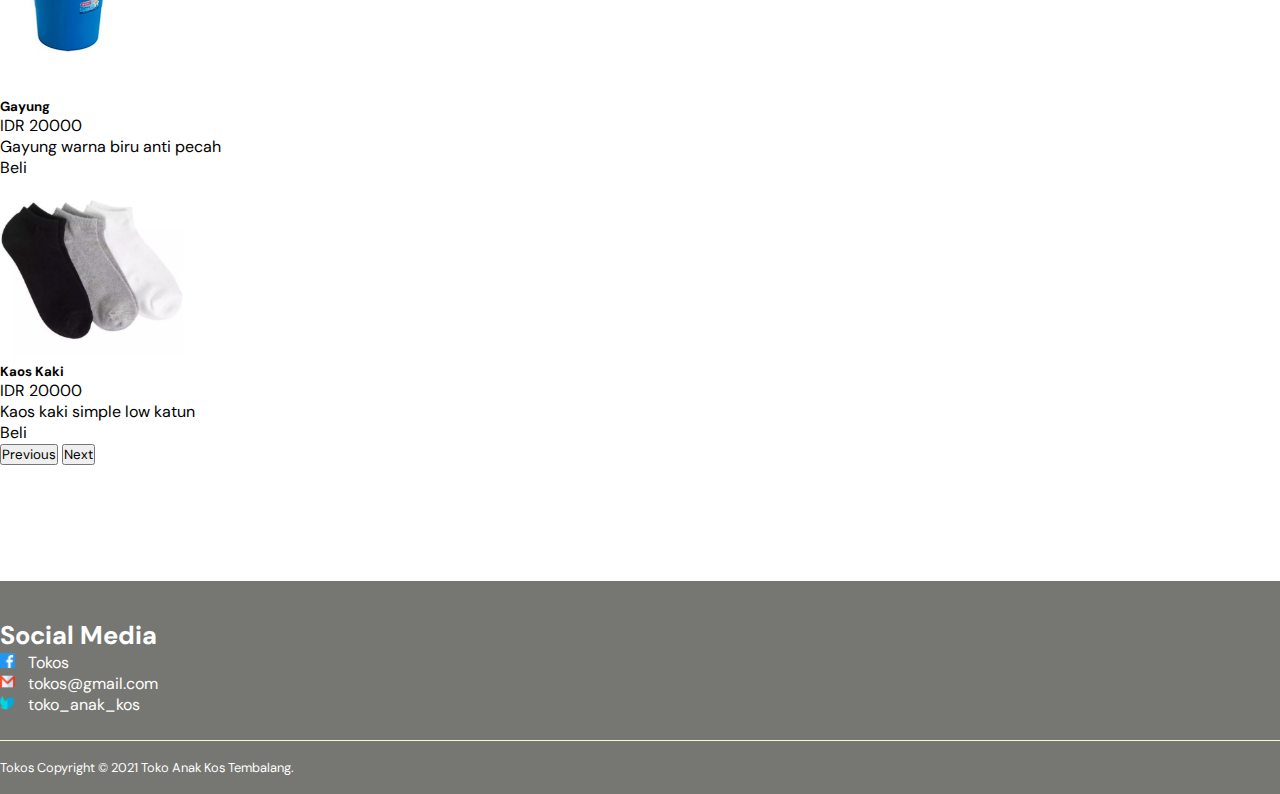
==== commit 6fec589d: "index +slide +navbar" ====
--- a/index.html
+++ b/index.html
@@ -1,5 +1,6 @@
 <!DOCTYPE html>
 <html lang="en">
+
 <head>
     <meta charset="UTF-8">
     <meta http-equiv="X-UA-Compatible" content="IE=edge">
@@ -11,7 +12,6 @@
     <link href="https://cdn.jsdelivr.net/npm/bootstrap@5.1.3/dist/css/bootstrap.min.css" rel="stylesheet" integrity="sha384-1BmE4kWBq78iYhFldvKuhfTAU6auU8tT94WrHftjDbrCEXSU1oBoqyl2QvZ6jIW3" crossorigin="anonymous">
     <script src="https://cdn.jsdelivr.net/npm/bootstrap@5.1.3/dist/js/bootstrap.bundle.min.js" integrity="sha384-ka7Sk0Gln4gmtz2MlQnikT1wXgYsOg+OMhuP+IlRH9sENBO0LRn5q+8nbTov4+1p" crossorigin="anonymous"></script>
     <link rel="stylesheet" href="customerstyle.css">
-
     <style>
 
       @media (max-width: 1024px){
@@ -19,11 +19,14 @@
           background-image: none;
         }
       }
+
+     
     </style>
 </head>
+
 <body>
     <!-- navbar -->
-    <nav class="navbar navbar-expand-lg " style="background:#FDF9D5">
+    <nav class="navbar navbar-expand-lg " id="navbar" style="background:#FDF9D5">
         <div class="container p-2">
           <img src="images/tokos.png" style="height: 60px; background-size: cover;" alt="">
           <button class="navbar-toggler navbar-light" type="button" data-bs-toggle="collapse" data-bs-target="#navbarNavAltMarkup" aria-controls="navbarNavAltMarkup" aria-expanded="false" aria-label="Toggle navigation">
@@ -40,10 +43,7 @@
         </div>
     </nav>
     <!-- header -->
-    <!-- selogan -->
-    <!-- style="background-image: url('images/slogan/vektor.png');height: 40vw; background-size: cover;display: flex;" -->
     <div class="slogan" >
-      
         <div class="container mt-lg-5 mt-md-4 mt-sm-3">
           <div class="row d-flex">
             <div class="col-lg-4 col-md-12 g-5" style="margin-top: 10vw; float: right;"> 
@@ -59,28 +59,74 @@
           </div>
         </div>
     </div>
-    
 
+    <div class="container mt-lg-4 mt-md-3 mt-sm-3 mb-lg-5 mb-md-4 mb-sm-3 text-center">
+      <img src="images/atribut.png" style="width: 15vw;" alt="">
+    </div>
 
-    <!-- menampilkan sample barang -->
-    
+    <!-- slide -->
+    <div class="container  p-lg-5 p-md-4 p-sm-3 bg-light" style="border-radius: 50px;"> 
+      <div id="carouselExampleDark" class="carousel carousel-dark slide" data-bs-ride="carousel">
+        <div class="carousel-inner">
+          <div class="carousel-item active text-center ">
+            <img src="images/pencil.jfif" style="background-size: cover;height: 180px;"  alt="">
+            <h5>Pencil 2B</h5>
+            <p>IDR 5000 <br> Pulpen 2B warna hitam  FaberCasttle</p>
+            <div class="btn btn-warning">Beli</div>
+            <div class="carousel-caption d-none d-md-block">
+            </div>
+          </div>
+          <div class="carousel-item text-center" >
+            <img src="images/gayung.jpg" style="background-size: cover;height: 180px; "  alt="">
+            <h5> Gayung</h5>
+            <p>IDR 20000 <br> Gayung warna biru anti pecah </p>
+            <div class="btn btn-warning">Beli</div>
+            <div class="carousel-caption d-none d-md-block">
+            </div>
+          </div>
+          <div class="carousel-item text-center">
+            <img src="images/kaos_kaki.jpg" style="background-size: cover;height: 180px;"  alt="">
+            <h5>Kaos Kaki</h5>
+            <p>IDR 20000 <br> Kaos kaki simple low katun</p>
+            <div class="btn btn-warning">Beli</div>
+            <div class="carousel-caption d-none d-md-block">
+            </div>
+          </div>
+        </div>
+        <button class="carousel-control-prev" type="button" data-bs-target="#carouselExampleDark" data-bs-slide="prev">
+          <span class="carousel-control-prev-icon" aria-hidden="true"></span>
+          <span class="visually-hidden">Previous</span>
+        </button>
+        <button class="carousel-control-next" type="button" data-bs-target="#carouselExampleDark" data-bs-slide="next">
+          <span class="carousel-control-next-icon" aria-hidden="true"></span>
+          <span class="visually-hidden">Next</span>
+        </button>
+      </div>
+      </div>
+    </div>
 
-    <footer>
-        <div class="isi" style="border-bottom:#FDF9D5 0.1vw solid;">
-            <div class="container justify-content-end " >
-                <div class="main" style="margin-top: 9vw;">
-                    <p style="font-size: 2vw; font-weight: 700;  padding-top: 3vw;">Social Media</p>
-                </div>
-                <div class="akun" style="margin-bottom: 2vw;">
-                    <img src="images/facebook.png" style="width: 15px;background-size: cover;" alt=""><a class="facebook" href="">Tokos</a><br>
-                    <img src="images/mail.png" style="width: 15px;background-size: cover;" alt=""><a class="mail" href="">tokos@gmail.com</a><br>
-                    <img src="images/twitter.png" style="width: 15px;background-size: cover;" alt=""><a class="facebook" href="">toko_anak_kos</a>
-                </div>
-            </div>
+  <footer>
+    <div class="isi" style="border-bottom:#FDF9D5 0.1vw solid;">
+      <div class="container justify-content-end ">
+        <div class="main" style="margin-top: 9vw;">
+          <p style="font-size: 2vw; font-weight: 700;  padding-top: 3vw;">Social Media</p>
         </div>
-        <div class="container" style="width: 90%;">
-            <p style="padding: 2vh 0;font-size: 1vw;"> Tokos Copyright ©  2021 Toko Anak Kos Tembalang.</p>
+        <div class="akun" style="margin-bottom: 2vw;">
+          <img src="images/facebook.png" style="width: 15px;background-size: cover;" alt=""><a class="facebook"
+            href="">Tokos</a><br>
+          <img src="images/mail.png" style="width: 15px;background-size: cover;" alt=""><a class="mail"
+            href="">tokos@gmail.com</a><br>
+          <img src="images/twitter.png" style="width: 15px;background-size: cover;" alt=""><a class="facebook"
+            href="">toko_anak_kos</a>
         </div>
-    </footer>
+      </div>
+    </div>
+    <div class="container" style="width: 90%;">
+      <p style="padding: 2vh 0;font-size: 1vw;"> Tokos Copyright © 2021 Toko Anak Kos Tembalang.</p>
+    </div>
+  </footer>
 </body>
+<script src="navbar.js">
+</script>
+
 </html>--- a/customerstyle.css
+++ b/customerstyle.css
@@ -0,0 +1,74 @@
+* {
+  padding: 0;
+  margin: 0;
+  font-family: "DM Sans", sans-serif;
+}
+
+nav {
+  position: sticky;
+  top: 0;
+  transition: top 0.5s;
+}
+a {
+  color: #466545;
+}
+/* nav */
+.nav-link {
+  color: #466545;
+  margin: 0 10px;
+}
+.nav-link:hover {
+  font-size: large;
+  font-weight: 700;
+  color: #466545;
+}
+
+/* main */
+/* header */
+h5 {
+  font-weight: 700;
+}
+.btnproduk:hover {
+  font-size: larger;
+}
+
+/* footer */
+footer {
+  background-color: #767672;
+  color: white;
+}
+
+.akun a {
+  color: white;
+  text-decoration: none;
+  margin-left: 1vw;
+}
+
+/* index */
+
+/* PRODUK.HTML */
+.inputbarang {
+  width: 700px;
+  margin: 40px auto;
+}
+
+.inputbarang .btn-outline-secondary {
+  border-radius: 0;
+  background-color: #466545;
+  color: white;
+}
+
+/* PROFILE.HTML */
+.container .row tr {
+  margin-bottom: 4rem;
+}
+
+/* UBAH DATA */
+.dataUbah button {
+  float: right;
+  background-color: hsl(54, 100%, 61%);
+  color: white;
+  font-weight: 700;
+}
+
+@import url("https://fonts.googleapis.com/css2?family=DM+Sans:ital,wght@0,400;0,500;0,700;1,400&display=swap");
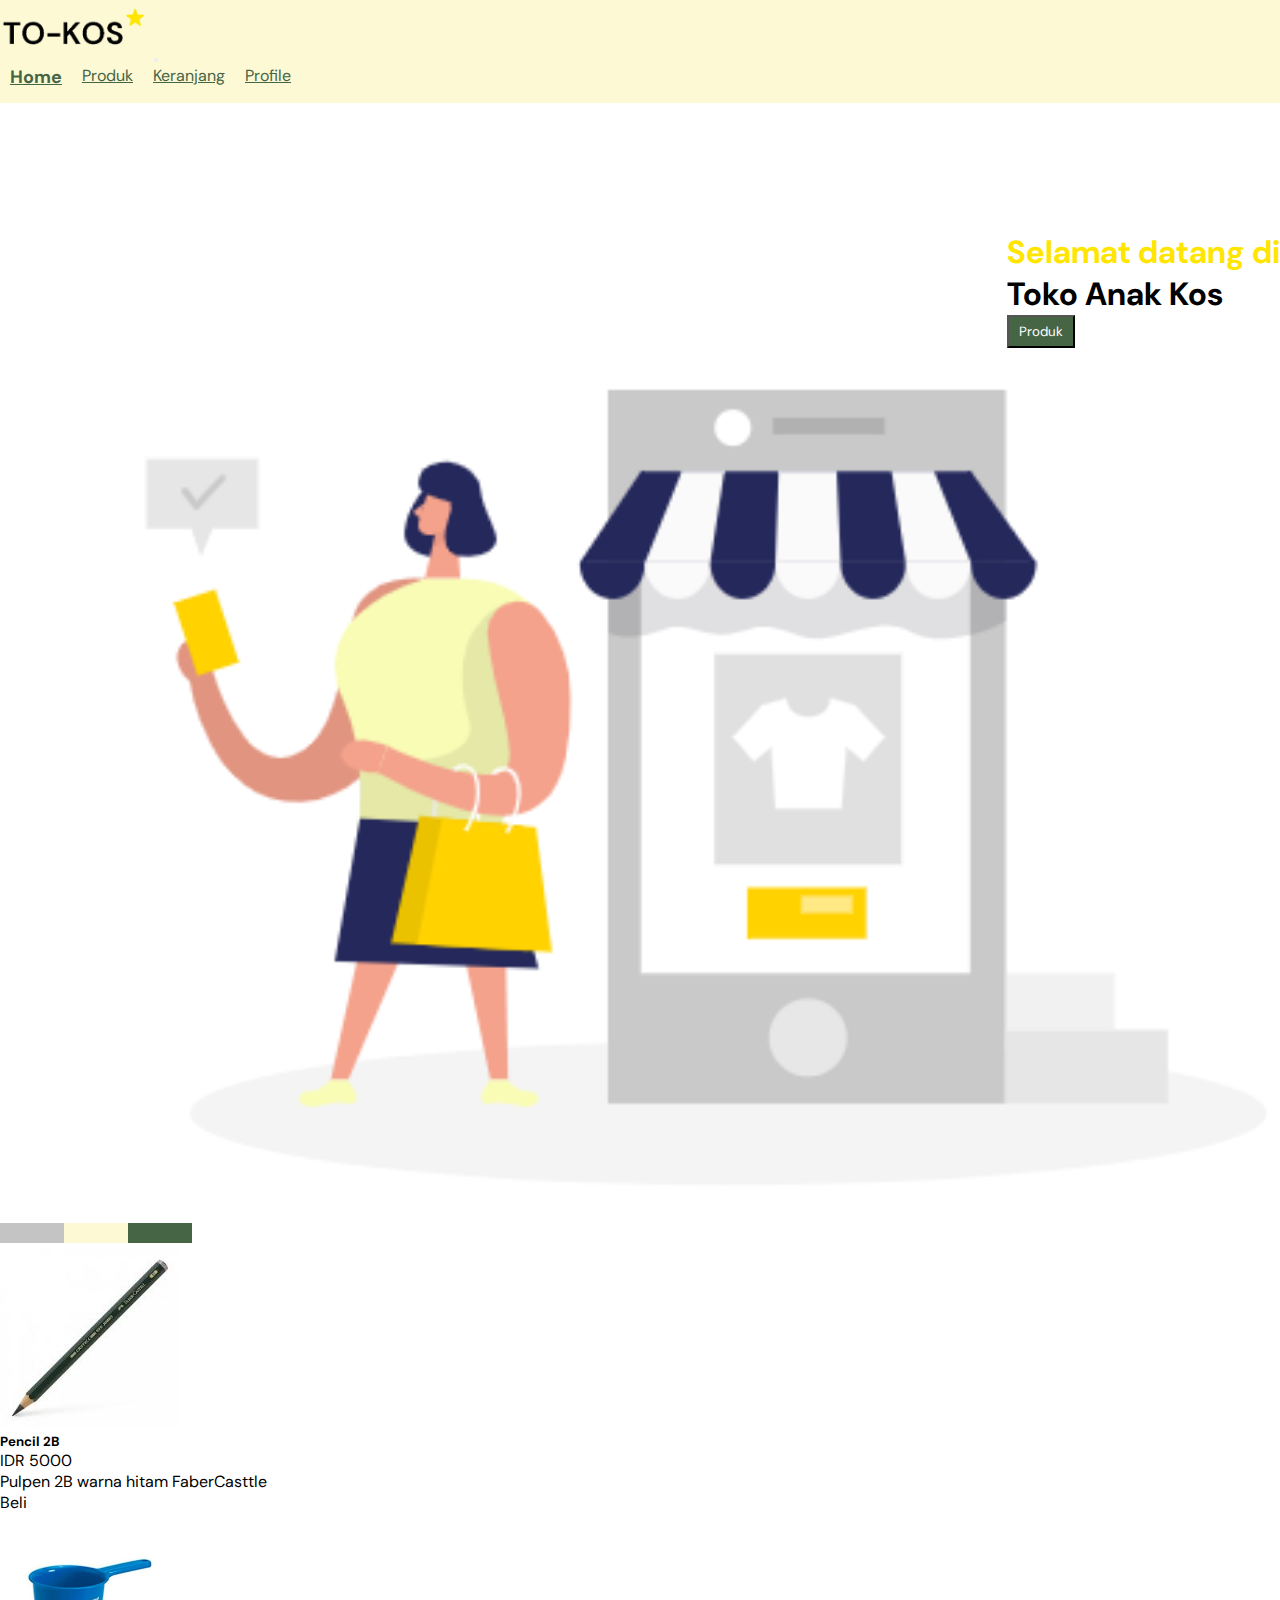
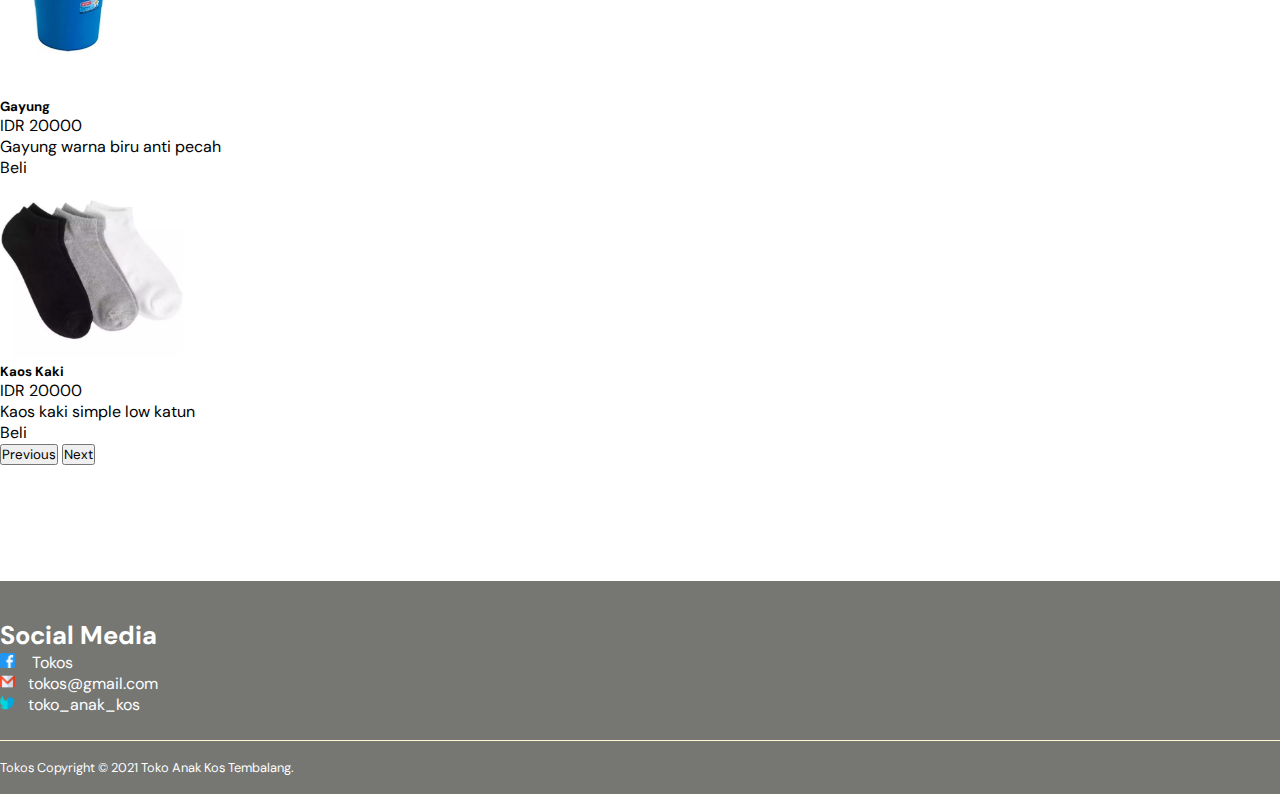
==== commit 04f254b4: "preview gambar ubah data link media sosial" ====
--- a/index.html
+++ b/index.html
@@ -12,15 +12,14 @@
     <link href="https://cdn.jsdelivr.net/npm/bootstrap@5.1.3/dist/css/bootstrap.min.css" rel="stylesheet" integrity="sha384-1BmE4kWBq78iYhFldvKuhfTAU6auU8tT94WrHftjDbrCEXSU1oBoqyl2QvZ6jIW3" crossorigin="anonymous">
     <script src="https://cdn.jsdelivr.net/npm/bootstrap@5.1.3/dist/js/bootstrap.bundle.min.js" integrity="sha384-ka7Sk0Gln4gmtz2MlQnikT1wXgYsOg+OMhuP+IlRH9sENBO0LRn5q+8nbTov4+1p" crossorigin="anonymous"></script>
     <link rel="stylesheet" href="customerstyle.css">
+    <link rel="shortcut icon" href="images/favicon/favicon.png" type="image/x-icon">
     <style>
-
       @media (max-width: 1024px){
         .slogan{
           background-image: none;
         }
       }
-
-     
+      
     </style>
 </head>
 
@@ -50,7 +49,6 @@
               <div class="p-3 ">
                 <h1><span style="color: #FFE500;align-items: center;margin-top: 20rem;" >Selamat datang di</span><br> Toko Anak Kos</h1>
                 <a class="button text-decoration-none" href="produk.html"> <button class="produk d-block mt-3 "  style="background-color: #466545;color: white;padding: 6px 10px;"> Produk</button>  </a>
-                
               </div>
             </div>
             <div class="col-lg-7  col-md-12 mb-5"  >
@@ -63,7 +61,6 @@
     <div class="container mt-lg-4 mt-md-3 mt-sm-3 mb-lg-5 mb-md-4 mb-sm-3 text-center">
       <img src="images/atribut.png" style="width: 15vw;" alt="">
     </div>
-
     <!-- slide -->
     <div class="container  p-lg-5 p-md-4 p-sm-3 bg-light" style="border-radius: 50px;"> 
       <div id="carouselExampleDark" class="carousel carousel-dark slide" data-bs-ride="carousel">
@@ -112,12 +109,12 @@
           <p style="font-size: 2vw; font-weight: 700;  padding-top: 3vw;">Social Media</p>
         </div>
         <div class="akun" style="margin-bottom: 2vw;">
-          <img src="images/facebook.png" style="width: 15px;background-size: cover;" alt=""><a class="facebook"
-            href="">Tokos</a><br>
+          <img src="images/facebook.png" style="width: 15px;background-size: cover;" alt="">
+            <a class="facebook" href="https://web.facebook.com/?_rdc=1&_rdr">Tokos</a><br>
           <img src="images/mail.png" style="width: 15px;background-size: cover;" alt=""><a class="mail"
-            href="">tokos@gmail.com</a><br>
+            href="https://webmail.au.syrahost.com/">tokos@gmail.com</a><br>
           <img src="images/twitter.png" style="width: 15px;background-size: cover;" alt=""><a class="facebook"
-            href="">toko_anak_kos</a>
+            href="https://twitter.com/login">toko_anak_kos</a>
         </div>
       </div>
     </div>
@@ -126,6 +123,7 @@
     </div>
   </footer>
 </body>
+
 <script src="navbar.js">
 </script>
 
--- a/customerstyle.css
+++ b/customerstyle.css
@@ -43,6 +43,10 @@
   text-decoration: none;
   margin-left: 1vw;
 }
+.akun a:hover {
+  font-weight: bolder;
+  color: #466545;
+}
 
 /* index */
 
